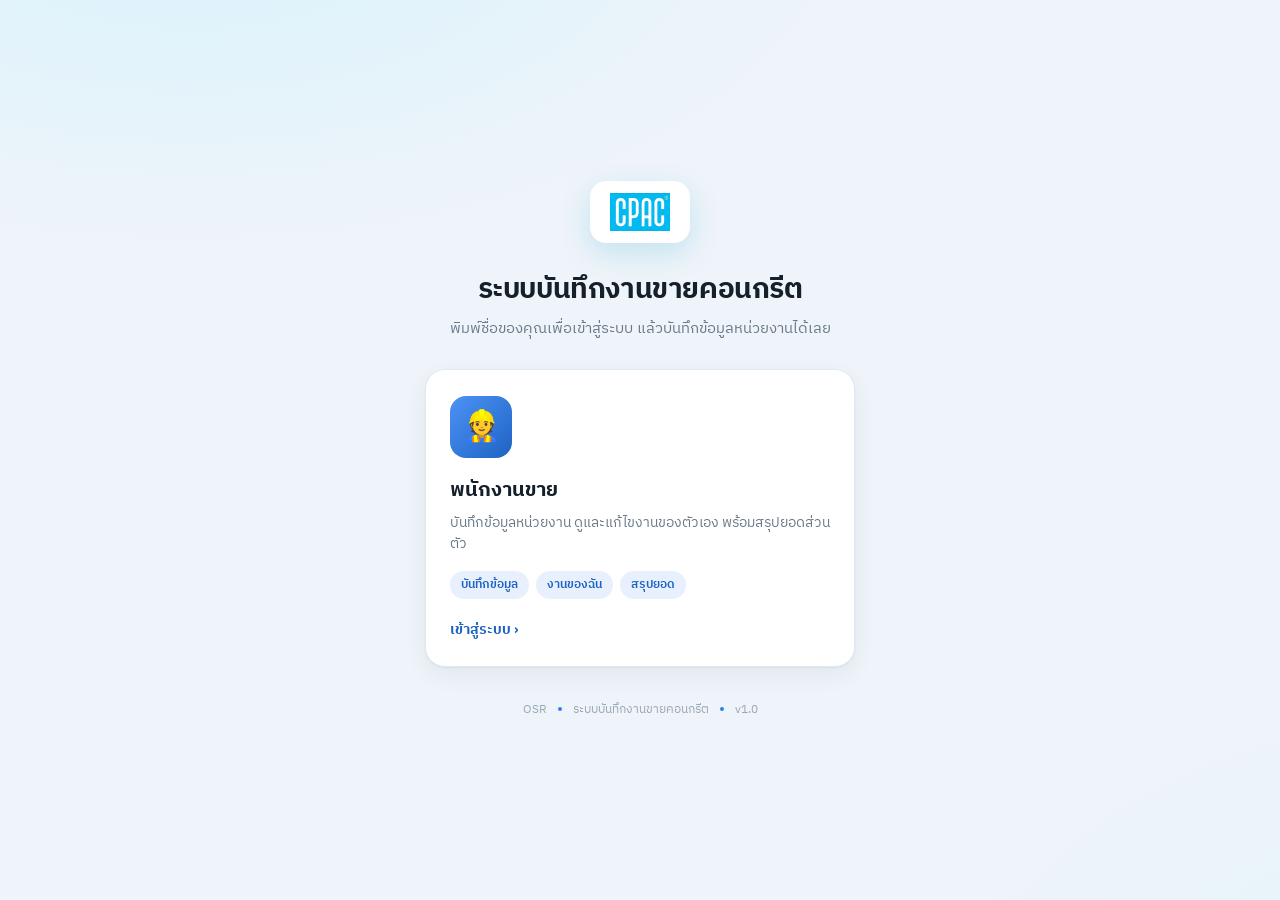
==== OSR Home.html @ 3ab7b412 "Add files via upload" ====
<!DOCTYPE html>
<html lang="th">
<head>
<meta charset="UTF-8" />
<meta name="viewport" content="width=device-width, initial-scale=1.0" />
<title>OSR — ระบบบันทึกงานขายคอนกรีต</title>
<link rel="preconnect" href="https://fonts.googleapis.com" />
<link rel="preconnect" href="https://fonts.gstatic.com" crossorigin />
<link href="https://fonts.googleapis.com/css2?family=IBM+Plex+Sans+Thai:wght@400;500;600;700&display=swap" rel="stylesheet" />
<link rel="stylesheet" href="osr-base.css" />
<style>
body{ min-height:100vh; display:flex; align-items:center; justify-content:center; padding:30px 20px;
  background:
    radial-gradient(1100px 560px at 15% -10%, #D9F2FC 0%, rgba(217,242,252,0) 60%),
    radial-gradient(900px 640px at 112% 118%, #E2F5FB 0%, rgba(226,245,251,0) 55%),
    #EEF4F9;
}
.wrap{ width:100%; max-width:430px; text-align:center; }
.logo-badge{
  display:inline-flex; align-items:center; justify-content:center; height:62px; padding:11px 20px;
  background:#fff; border-radius:16px; box-shadow:0 10px 30px rgba(0,150,210,.18);
}
.logo-badge img{ height:38px; width:auto; display:block; }
h1{ font-size:28px; font-weight:700; letter-spacing:-.4px; margin:26px 0 6px; }
.lead{ font-size:15px; color:var(--muted); margin:0 auto; max-width:400px; line-height:1.6; }

.roles{ display:grid; grid-template-columns:1fr; gap:18px; margin-top:28px; text-align:left; }
.role{
  background:var(--card); border:1px solid var(--line); border-radius:20px; padding:26px 24px;
  text-decoration:none; color:var(--ink); box-shadow:var(--shadow);
  transition:transform .14s, box-shadow .18s, border-color .18s; display:flex; flex-direction:column;
}
.role:hover{ transform:translateY(-4px); box-shadow:0 18px 44px rgba(16,38,62,.14); }
.role .ic{
  width:62px; height:62px; border-radius:16px; display:flex; align-items:center; justify-content:center;
  font-size:30px; margin-bottom:18px;
}
.role.staff:hover{ border-color:var(--cpac-blue-line); }
.role.staff .ic{ background:linear-gradient(135deg,#4C93F5,#1E63C4); color:#fff; }
.role h2{ margin:0; font-size:20px; font-weight:700; }
.role p{ margin:7px 0 0; font-size:13.5px; color:var(--muted); line-height:1.55; }
.role .tags{ display:flex; flex-wrap:wrap; gap:7px; margin-top:16px; }
.role .tag{ font-size:11.5px; font-weight:600; color:var(--cpac-blue-dark); background:var(--cpac-blue-soft); border-radius:20px; padding:5px 11px; }
.role .go{
  margin-top:20px; display:inline-flex; align-items:center; gap:7px; font-size:14px; font-weight:700;
  color:var(--cpac-blue-dark);
}
.foot{ margin-top:34px; font-size:12px; color:var(--faint); }
.foot .dot{ display:inline-block; width:4px; height:4px; border-radius:50%; background:var(--cpac-blue); margin:0 8px; vertical-align:middle; }
</style>
</head>
<body>
<div class="wrap">
  <div class="logo-badge"><img src="cpac-logo.png" alt="CPAC" /></div>
  <h1>ระบบบันทึกงานขายคอนกรีต</h1>
  <p class="lead">พิมพ์ชื่อของคุณเพื่อเข้าสู่ระบบ แล้วบันทึกข้อมูลหน่วยงานได้เลย</p>

  <div class="roles">
    <a href="OSR Staff Login.html" class="role staff">
      <span class="ic">👷</span>
      <h2>พนักงานขาย</h2>
      <p>บันทึกข้อมูลหน่วยงาน ดูและแก้ไขงานของตัวเอง พร้อมสรุปยอดส่วนตัว</p>
      <div class="tags">
        <span class="tag">บันทึกข้อมูล</span>
        <span class="tag">งานของฉัน</span>
        <span class="tag">สรุปยอด</span>
      </div>
      <span class="go">เข้าสู่ระบบ ›</span>
    </a>
  </div>

  <div class="foot">OSR <span class="dot"></span> ระบบบันทึกงานขายคอนกรีต <span class="dot"></span> v1.0</div>
</div>
<script src="osr-app.js"></script>
<script>CPAC.seed();</script>
</body>
</html>
---- osr-base.css ----
/* ============================================================
   OSR — สไตล์กลาง (โทนสีแบบ INHAND: กรมท่าเข้ม + ฟ้าสด + สถานะเขียว/ส้ม/ฟ้า/แดง)
   ============================================================ */
:root{
  --cpac-blue:#2F80ED; --cpac-blue-bright:#4C93F5; --cpac-blue-dark:#1E63C4;
  --cpac-blue-soft:#E8F0FD; --cpac-blue-line:#BFD7FA;
  --navy:#122A43; --navy-2:#1B3A5C;
  --ink:#16202B; --muted:#6A7A89; --faint:#9AA8B6;
  --line:#E3E9F0; --bg:#F4F6F9; --card:#FFFFFF;
  --win:#27AE60; --loss:#EB5757; --follow:#F5A623;
  --win-soft:#E8F8EE; --loss-soft:#FDECEC; --follow-soft:#FEF3E1;
  --radius:14px;
  --shadow:0 1px 2px rgba(16,38,62,.05),0 8px 24px rgba(16,38,62,.06);
}
*{ box-sizing:border-box; -webkit-tap-highlight-color:transparent; }
html,body{ margin:0; padding:0; }
body{
  font-family:"IBM Plex Sans Thai",system-ui,-apple-system,sans-serif;
  background:var(--bg); color:var(--ink); font-size:15px; line-height:1.5;
  -webkit-font-smoothing:antialiased;
}
a{ color:inherit; }

/* ---------- badge สถานะ ---------- */
.badge{
  display:inline-flex; align-items:center; gap:5px; padding:4px 11px; border-radius:20px;
  font-size:12px; font-weight:600; white-space:nowrap;
}
.badge .d{ width:7px; height:7px; border-radius:50%; }
.badge.Win{ background:var(--win-soft); color:var(--win); }
.badge.Win .d{ background:var(--win); }
.badge.Loss{ background:var(--loss-soft); color:var(--loss); }
.badge.Loss .d{ background:var(--loss); }
.badge.Follow{ background:var(--follow-soft); color:var(--follow); }
.badge.Follow .d{ background:var(--follow); }

/* ---------- avatar ---------- */
.avatar{
  display:flex; align-items:center; justify-content:center; flex:none;
  border-radius:50%; background:var(--cpac-blue); color:#fff; font-weight:700;
}

/* ---------- ปุ่มหลัก ---------- */
.btn{
  font-family:inherit; font-weight:700; cursor:pointer; border:none; border-radius:11px;
  display:inline-flex; align-items:center; justify-content:center; gap:8px; transition:.15s;
}
.btn-primary{ background:linear-gradient(135deg,#2F80ED,#1E63C4); color:#fff; box-shadow:0 6px 16px rgba(47,128,237,.28); }
.btn-primary:hover{ filter:brightness(.96); }
.btn-primary:active{ transform:scale(.98); }
.btn-ghost{ background:var(--cpac-blue-soft); color:var(--cpac-blue-dark); }
.btn-ghost:hover{ background:#D9E8FC; }
.btn-line{ background:#fff; color:var(--muted); border:1px solid var(--line); }
.btn-line:hover{ background:var(--bg); }
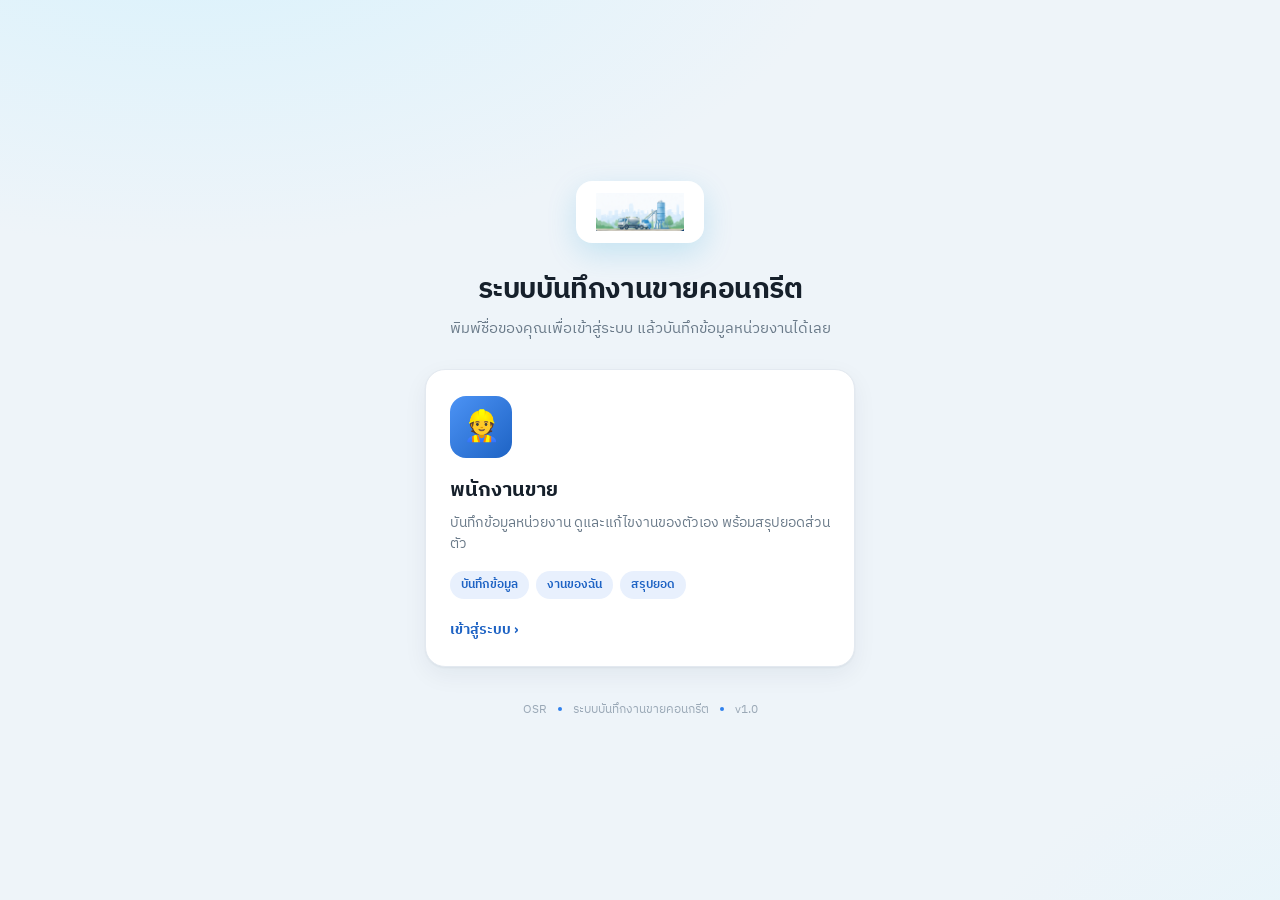
==== commit 9724e5ec: "Add files via upload" ====
--- a/OSR Home.html
+++ b/OSR Home.html
@@ -51,7 +51,7 @@
 </head>
 <body>
 <div class="wrap">
-  <div class="logo-badge"><img src="cpac-logo.png" alt="CPAC" /></div>
+  <div class="logo-badge"><img src="osr-illustration.png" alt="OSR" onerror="this.style.display='none'" /></div>
   <h1>ระบบบันทึกงานขายคอนกรีต</h1>
   <p class="lead">พิมพ์ชื่อของคุณเพื่อเข้าสู่ระบบ แล้วบันทึกข้อมูลหน่วยงานได้เลย</p>
 
